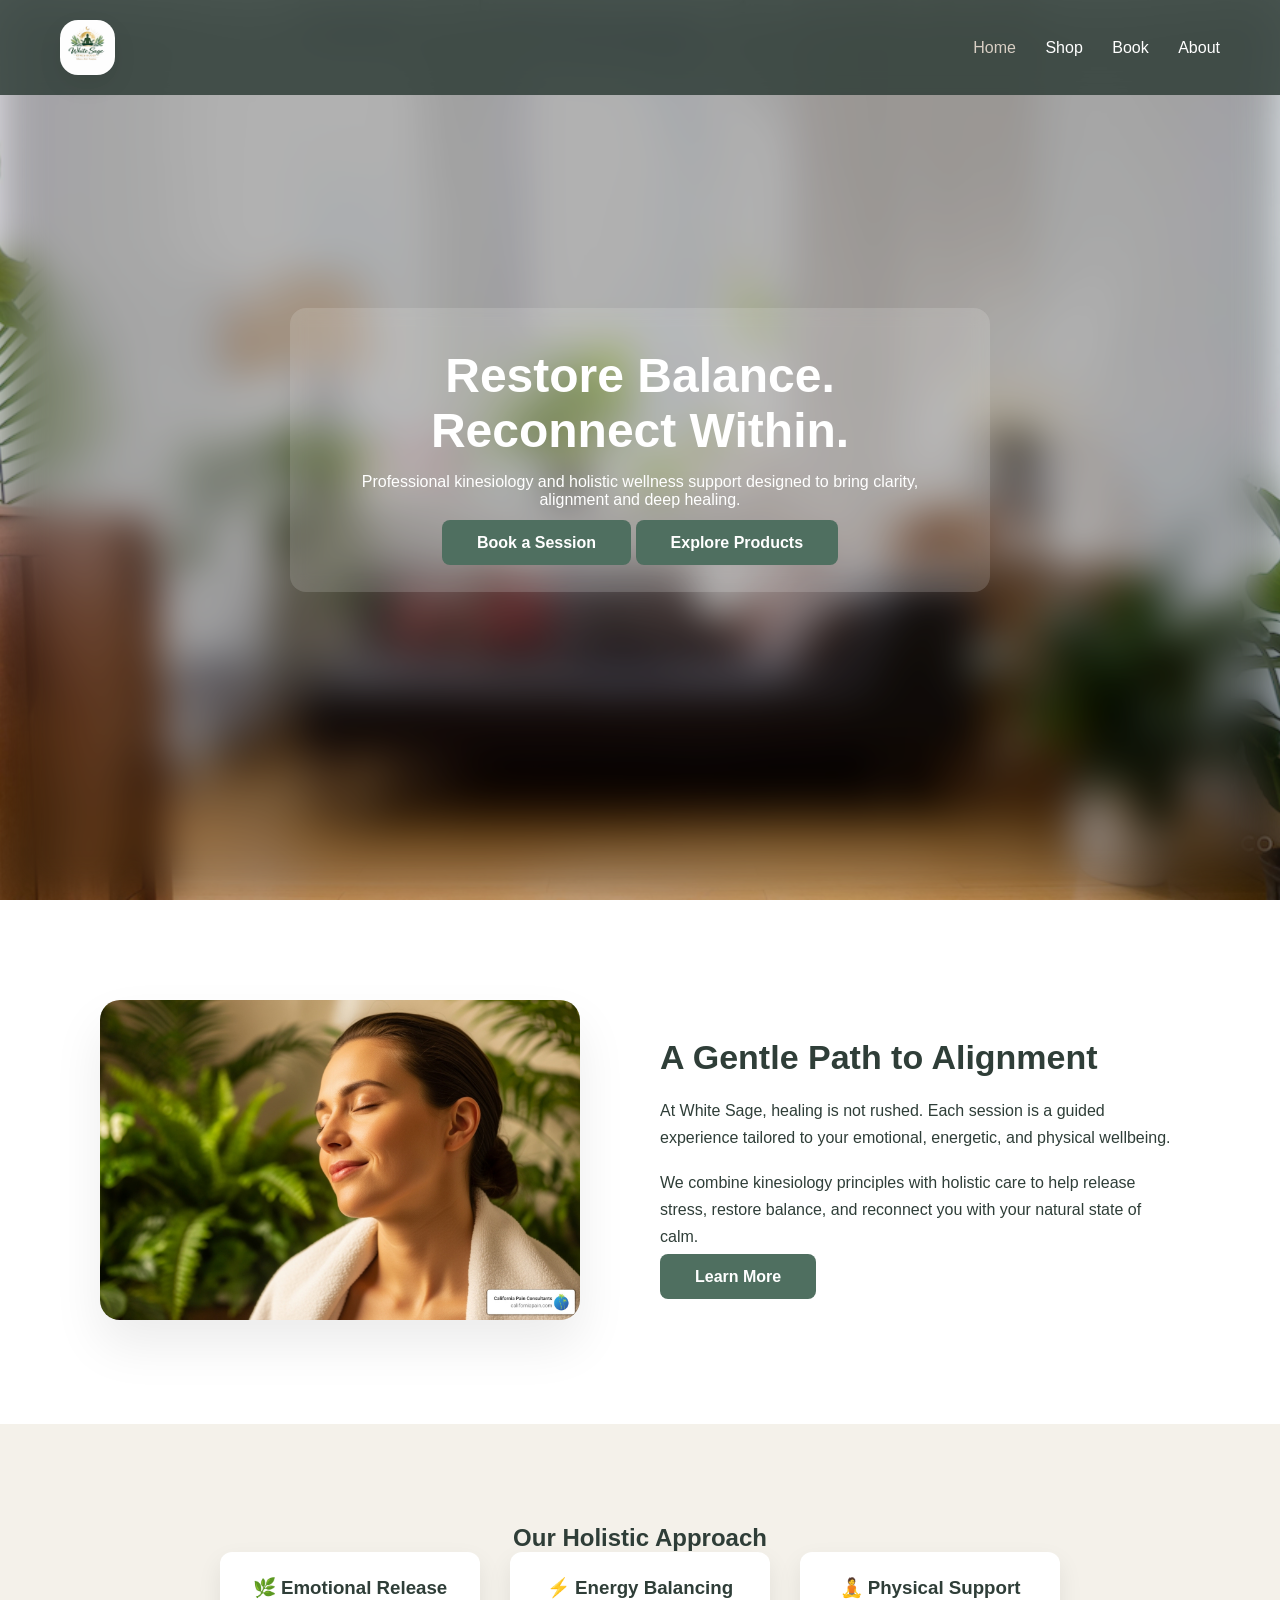
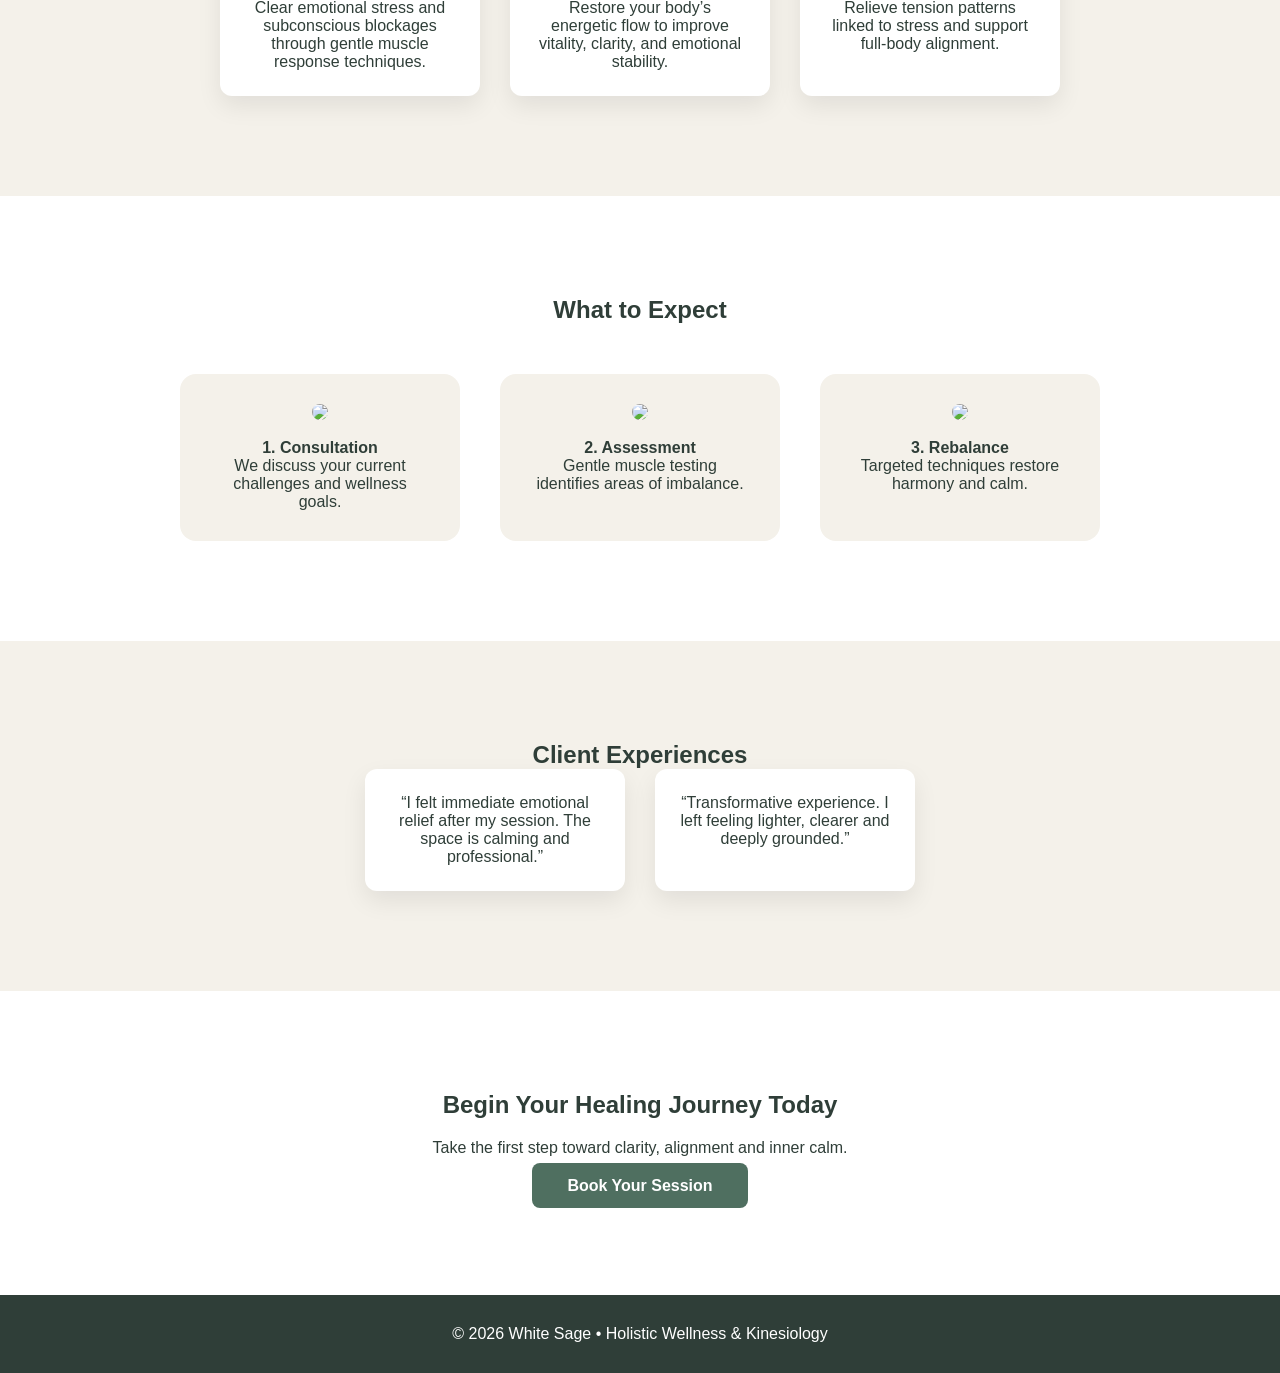
==== index.html @ 61e8ebab "Add files via upload" ====
<!DOCTYPE html>
<html>
<head>
  <title>White Sage</title>
  <link rel="stylesheet" href="styles.css">
</head>
<body>

<header>
  <div class="logo">
    <a href="index.html">
      <img src="logo.png" alt="White Sage Logo">
    </a>
  </div>

  <nav>
    <a href="index.html">Home</a>
    <a href="products.html">Shop</a>
    <a href="booking.html">Book</a>
    <a href="about.html">About</a>
  </nav>
</header>

<!-- HERO -->
<section class="hero-section">
  <div class="hero-content reveal">
    <h1>Restore Balance. Reconnect Within.</h1>
    <p>
      Professional kinesiology and holistic wellness support
      designed to bring clarity, alignment and deep healing.
    </p>
    <a href="booking.html" class="btn">Book a Session</a>
    <a href="products.html" class="btn">Explore Products</a>
  </div>
</section>

<!-- INTRO SPLIT SECTION -->
<section class="section light-section">
  <div class="container about-split reveal">

    <div class="about-image">
  <img src="holistiic.jpg" alt="Holistic Therapy">
</div>

    <div class="about-text">
      <h2>A Gentle Path to Alignment</h2>
      <p>
        At White Sage, healing is not rushed. Each session is a guided experience
        tailored to your emotional, energetic, and physical wellbeing.
      </p>
      <p>
        We combine kinesiology principles with holistic care to help release stress,
        restore balance, and reconnect you with your natural state of calm.
      </p>
      <a href="about.html" class="btn">Learn More</a>
    </div>

  </div>
</section>

<!-- FEATURES -->
<section class="section">
  <div class="container">
    <h2 class="reveal">Our Holistic Approach</h2>

    <div class="features">

      <div class="feature-card reveal">
        <h3>🌿 Emotional Release</h3>
        <p>Clear emotional stress and subconscious blockages through gentle muscle response techniques.</p>
      </div>

      <div class="feature-card reveal">
        <h3>⚡ Energy Balancing</h3>
        <p>Restore your body’s energetic flow to improve vitality, clarity, and emotional stability.</p>
      </div>

      <div class="feature-card reveal">
        <h3>🧘 Physical Support</h3>
        <p>Relieve tension patterns linked to stress and support full-body alignment.</p>
      </div>

    </div>
  </div>
</section>

<!-- PROCESS SECTION -->
<section class="section light-section">
  <div class="container reveal">

    <h2>What to Expect</h2>

    <div class="expect-grid">

      <div class="expect-card">
        <img src="https://cdn-icons-png.flaticon.com/512/2913/2913465.png">
        <h4>1. Consultation</h4>
        <p>We discuss your current challenges and wellness goals.</p>
      </div>

      <div class="expect-card">
        <img src="https://cdn-icons-png.flaticon.com/512/2913/2913604.png">
        <h4>2. Assessment</h4>
        <p>Gentle muscle testing identifies areas of imbalance.</p>
      </div>

      <div class="expect-card">
        <img src="https://cdn-icons-png.flaticon.com/512/2913/2913684.png">
        <h4>3. Rebalance</h4>
        <p>Targeted techniques restore harmony and calm.</p>
      </div>

    </div>

  </div>
</section>

<!-- TESTIMONIALS -->
<section class="section">
  <div class="container">
    <h2 class="reveal">Client Experiences</h2>

    <div class="features">
      <div class="card reveal">
        “I felt immediate emotional relief after my session.
        The space is calming and professional.”
      </div>

      <div class="card reveal">
        “Transformative experience. I left feeling lighter,
        clearer and deeply grounded.”
      </div>
    </div>

  </div>
</section>

<!-- CTA -->
<section class="section light-section">
  <div class="container reveal">
    <h2>Begin Your Healing Journey Today</h2>
    <p style="margin:20px 0;">
      Take the first step toward clarity, alignment and inner calm.
    </p>
    <a href="booking.html" class="btn">Book Your Session</a>
  </div>
</section>

<footer>
  © 2026 White Sage • Holistic Wellness & Kinesiology
</footer>

<script src="script.js"></script>
</body>
</html>
---- styles.css ----
/* ================= RESET ================= */
* {
  margin: 0;
  padding: 0;
  box-sizing: border-box;
}

/* ================= BODY ================= */
body {
  font-family: 'Segoe UI', Arial, sans-serif;
  background: #f4f1ea;
  color: #2f3e38;
  opacity: 0;
  transition: opacity 0.5s ease;
  /* ===== GLOBAL CENTER FIX ===== */
.section,
.booking-hero,
.contact-section {
  display: flex;
  flex-direction: column;
  align-items: center;
  justify-content: center;
  text-align: center;
}
}

body.loaded {
  opacity: 1;
}

/* ================= HEADER ================= */
header {
  display: flex;
  justify-content: space-between;
  align-items: center;
  padding: 20px 60px;
  background: rgba(47, 62, 56, 0.85);
  backdrop-filter: blur(10px);
  color: white;
  position: fixed;
  width: 100%;
  z-index: 1000;
}

.logo img {
  height: 55px;
  width: auto;
  display: block;
  border-radius: 18px;
  box-shadow: 0 10px 25px rgba(0,0,0,0.08);
}

nav a {
  color: white;
  margin-left: 25px;
  text-decoration: none;
  transition: 0.3s ease;
}

nav a:hover {
  color: #d8cfc4;
}

/* ================= HERO SECTION ================= */
.hero-section {
  height: 100vh;
  width: 100%;
  position: relative;
  background: url("hero.png") center/cover no-repeat;
  display: flex;
  justify-content: center;
  align-items: center;
  overflow: hidden;
}

.hero-section::before {
  content: "";
  position: absolute;
  inset: 0;
  backdrop-filter: blur(20px) brightness(0.7);
}

.hero-content {
  position: relative;
  text-align: center;
  z-index: 10;
  color: white;
  max-width: 700px;
  padding: 40px;
  background: rgba(255,255,255,0.15);
  border-radius: 16px;
  backdrop-filter: blur(8px);
}

.hero-content h1 {
  font-size: 48px;
  margin-bottom: 15px;
}

.hero-content p {
  margin-bottom: 25px;
}

/* ================= SECTION ================= */
.section {
  padding: 100px 20px;
  text-align: center;
  background: #f4f1ea;
}

.container {
  max-width: 1100px;
  margin: auto;
}

/* ================= CARDS ================= */
.features {
  display: flex;
  flex-wrap: wrap;
  justify-content: center;
  gap: 30px;
}

.feature-card,
.card {
  background: white;
  padding: 25px;
  border-radius: 12px;
  width: 260px;
  box-shadow: 0 10px 25px rgba(0,0,0,0.08);
  transition: 0.3s ease;
}

.feature-card:hover,
.card:hover {
  transform: translateY(-6px);
}

/* ================= BUTTON ================= */
.btn {
  padding: 14px 35px;
  background: #4f6f60;
  border: none;
  border-radius: 8px;
  font-weight: bold;
  cursor: pointer;
  transition: 0.3s ease;
  text-decoration: none;
  color: white;
}

.btn:hover {
  background: #3e594c;
  transform: scale(1.05);
}

/* ================= REVIEW BOX ================= */
.review-box {
  margin-top: 40px;
  display: flex;
  flex-direction: column;
  gap: 15px;
  max-width: 500px;
  margin-left: auto;
  margin-right: auto;
}

.review-box input,
.review-box textarea {
  padding: 12px;
  border-radius: 6px;
  border: 1px solid #ccc;
}

/* ================= FOOTER ================= */
footer {
  text-align: center;
  padding: 30px;
  background: #2f3e38;
  color: white;
}
/* ================= BOOKING HERO ================= */
.booking-hero {
  padding: 120px 20px 80px 20px;
  text-align: center;
  background: linear-gradient(
    rgba(79,111,96,0.85),
    rgba(79,111,96,0.85)
  );
  color: white;
}

.booking-hero h1 {
  font-size: 42px;
  margin-bottom: 15px;
}

.booking-hero p {
  font-size: 18px;
  opacity: 0.9;
}

/* ================= BOOKING CARD ================= */
.booking-card {
  max-width: 600px;
  margin: auto;
  background: white;
  padding: 50px;
  border-radius: 20px;
  box-shadow: 0 25px 50px rgba(0,0,0,0.08);
  transform: translateY(-40px);
  animation: floatUp 0.8s ease forwards;
}

/* ================= FORM INPUTS ================= */
/* ================= CLEAN BOOKING FORM ================= */

.booking-form {
  display: flex;
  flex-direction: column;
  gap: 20px;
  margin-top: 30px;
}

.booking-form input,
.booking-form textarea {
  width: 100%;
  padding: 16px;
  border-radius: 12px;
  border: 1px solid #ddd;
  font-size: 15px;
  font-family: inherit;
  background: #f9f9f7;
  transition: all 0.3s ease;
}

.booking-form input:focus,
.booking-form textarea:focus {
  border-color: #4f6f60;
  background: #ffffff;
  outline: none;
  box-shadow: 0 0 0 3px rgba(79,111,96,0.15);
}

.booking-form textarea {
  resize: none;
}

.booking-form .btn {
  margin-top: 10px;
  width: 100%;
  padding: 16px;
  border-radius: 12px;
  font-size: 16px;
}
}

/* ================= FLOAT ANIMATION ================= */
@keyframes floatUp {
  from {
    opacity: 0;
    transform: translateY(20px);
  }
  to {
    opacity: 1;
    transform: translateY(-40px);
  }
}

/* ================= SHOP HERO WITH BLUR IMAGE ================= */
.shop-hero {
  position: relative;
  height: 60vh;
  display: flex;
  justify-content: center;
  align-items: center;
  text-align: center;
  color: white;
  overflow: hidden;
}

/* Background image layer */
.shop-hero::before {
  content: "";
  position: absolute;
  inset: 0;
  background: url("hero.png") center/cover no-repeat;
  filter: blur(12px);
  transform: scale(1.1);
  z-index: 0;
}

/* Dark overlay */
.shop-hero::after {
  content: "";
  position: absolute;
  inset: 0;
  background: rgba(47,62,56,0.7);
  z-index: 1;
}

/* Content layer */
.shop-hero h1,
.shop-hero p {
  position: relative;
  z-index: 2;
}

/* ================= SHOP SECTION ================= */
.shop-section {
  padding: 100px 20px;
  background: #f4f1ea;
}

.shop-container {
  max-width: 1200px;
  margin: auto;
}

/* ================= GRID ================= */
.shop-grid {
  display: grid;
  grid-template-columns: repeat(auto-fit, minmax(260px, 1fr));
  gap: 40px;
}

/* ================= PRODUCT CARD ================= */
.product-card {
  position: relative;
  overflow: hidden;
  border-radius: 20px;
  box-shadow: 0 20px 40px rgba(0,0,0,0.08);
  cursor: pointer;
}

.product-card img {
  width: 100%;
  height: 320px;
  object-fit: cover;
  transition: 0.4s ease;
}

/* Hover Zoom */
.product-card:hover img {
  transform: scale(1.1);
}

/* Overlay */
.product-overlay {
  position: absolute;
  inset: 0;
  background: rgba(47,62,56,0.85);
  color: white;
  display: flex;
  flex-direction: column;
  justify-content: center;
  align-items: center;
  opacity: 0;
  transition: 0.4s ease;
  text-align: center;
  padding: 20px;
}

.product-card:hover .product-overlay {
  opacity: 1;
}
/* ================= PRODUCT PAGE ================= */

.breadcrumb {
  margin: 120px 0 20px 60px;
  font-size: 14px;
  color: #777;
}

.breadcrumb a {
  color: #4f6f60;
  text-decoration: none;
}

.product-wrapper {
  padding: 40px 20px 80px 20px;
  display: flex;
  justify-content: center;
}

.product-container {
  display: flex;
  gap: 80px;
  background: white;
  padding: 60px;
  border-radius: 24px;
  box-shadow: 0 30px 60px rgba(0,0,0,0.08);
  max-width: 1100px;
  width: 100%;
  align-items: center;
}

.product-image img {
  width: 420px;
  border-radius: 20px;
  cursor: pointer;
  box-shadow: 0 20px 50px rgba(0,0,0,0.15);
  transition: 0.4s ease;
}

.product-image img:hover {
  transform: scale(1.05);
}

.product-info {
  max-width: 450px;
}

.product-info h1 {
  font-size: 38px;
  margin-bottom: 10px;
}

.rating {
  margin-bottom: 15px;
  color: #c2a65a;
  font-size: 18px;
}

.price {
  font-size: 30px;
  font-weight: 600;
  color: #4f6f60;
  margin: 20px 0;
}

.stock {
  margin-bottom: 15px;
  font-weight: 600;
}

.in-stock {
  color: #2e7d32;
}

.product-description {
  margin: 15px 0;
  line-height: 1.6;
}

.product-benefits {
  margin-top: 15px;
  line-height: 1.8;
  list-style: none;
  padding: 0;
}

.quantity {
  margin-top: 20px;
}

.quantity input {
  margin-left: 10px;
  padding: 10px;
  width: 70px;
  border-radius: 8px;
  border: 1px solid #ccc;
  text-align: center;
}

.trust-badges {
  margin-top: 25px;
  display: flex;
  flex-wrap: wrap;
  gap: 15px;
  font-size: 14px;
  color: #4f6f60;
}

.reviews-section {
  max-width: 1000px;
  margin: 100px auto;
  text-align: center;
}

.review-card {
  text-align: left;
  max-width: 600px;
  margin: 20px auto;
  background: white;
  padding: 25px;
  border-radius: 12px;
  box-shadow: 0 10px 25px rgba(0,0,0,0.05);
}

.related-products {
  max-width: 1100px;
  margin: 80px auto;
  text-align: center;
}

.related-grid {
  display: flex;
  gap: 30px;
  justify-content: center;
}

.related-item {
  background: white;
  padding: 20px;
  border-radius: 12px;
  width: 200px;
  text-align: center;
  transition: 0.3s ease;
  box-shadow: 0 10px 25px rgba(0,0,0,0.05);
}

.related-item:hover {
  transform: translateY(-6px);
}

.related-item img {
  width: 100%;
  height: 150px;
  object-fit: cover;
  border-radius: 10px;
  margin-bottom: 10px;
}

.image-modal {
  display: none;
  position: fixed;
  inset: 0;
  background: rgba(0,0,0,0.8);
  justify-content: center;
  align-items: center;
}

.image-modal img {
  max-width: 80%;
  border-radius: 20px;
}

/* SCROLL REVEAL */
.reveal {
  opacity: 0;
  transform: translateY(40px);
  transition: all 0.8s ease;
}

.reveal.active {
  opacity: 1;
  transform: translateY(0);
}

@media (max-width: 900px) {
  .product-container {
    flex-direction: column;
    text-align: center;
  }

  .related-grid {
    flex-direction: column;
    align-items: center;
  }

  .breadcrumb {
    margin-left: 20px;
  }
}
/* ================= NAV HOVER HIGHLIGHT ================= */

nav a {
  position: relative;
  padding-bottom: 4px;
}

nav a::after {
  content: "";
  position: absolute;
  left: 0;
  bottom: 0;
  width: 0%;
  height: 2px;
  background: #d8cfc4;
  transition: width 0.3s ease;
}

nav a:hover::after {
  width: 100%;
}

nav a.active {
  color: #d8cfc4;
}

/* ================= BOOKING INTRO ================= */

.booking-intro {
  display: flex;
  align-items: center;
  gap: 60px;
  max-width: 1100px;
}

.booking-image img {
  width: 100%;
  max-width: 500px;
  border-radius: 20px;
  box-shadow: 0 20px 40px rgba(0,0,0,0.08);
}

.booking-text {
  max-width: 500px;
  text-align: left;
}

.booking-text h2 {
  margin-bottom: 15px;
  font-size: 32px;
}

.booking-text p {
  margin-bottom: 15px;
  line-height: 1.6;
}

/* ================= LIGHT SECTION ================= */

.light-section {
  background: #ffffff;
}

/* ================= EXPECT GRID ================= */

.expect-grid {
  margin-top: 50px;
  display: flex;
  gap: 40px;
  justify-content: center;
  flex-wrap: wrap;
}

.expect-card {
  background: #f4f1ea;
  padding: 30px;
  border-radius: 16px;
  width: 280px;
  text-align: center;
  transition: 0.3s ease;
}

.expect-card img {
  width: 60px;
  margin-bottom: 15px;
  border-radius: 12px;
}

.expect-card:hover {
  transform: translateY(-6px);
  box-shadow: 0 15px 35px rgba(0,0,0,0.08);
}

/* ================= RESPONSIVE ================= */

@media (max-width: 900px) {
  .booking-intro {
    flex-direction: column;
    text-align: center;
  }

  .booking-text {
    text-align: center;
  }
}
/* ================= BOOKING FORM CLEAN ================= */

.booking-form {
  display: flex;
  flex-direction: column;
  gap: 20px;
  margin-top: 30px;
}

.booking-form input,
.booking-form textarea {
  width: 100%;
  padding: 16px;
  border-radius: 12px;
  border: 1px solid #ddd;
  font-size: 15px;
  font-family: inherit;
  background: #f9f9f7;
  transition: 0.3s ease;
}

.booking-form input:focus,
.booking-form textarea:focus {
  border-color: #4f6f60;
  background: #ffffff;
  outline: none;
  box-shadow: 0 0 0 3px rgba(79,111,96,0.15);
}

.booking-form textarea {
  resize: none;
}

.booking-form .btn {
  width: 100%;
  padding: 16px;
  border-radius: 12px;
  font-size: 16px;
}

.booking-success {
  margin-top: 25px;
  padding: 18px;
  border-radius: 12px;
  background: #4f6f60;
  color: white;
  font-weight: 500;
  display: none;
  animation: fadeIn 0.4s ease forwards;
}

@keyframes fadeIn {
  from { opacity: 0; transform: translateY(10px); }
  to { opacity: 1; transform: translateY(0); }
}

/* GPU Smoothness Boost */
img,
.booking-card,
.expect-card {
  will-change: transform;
  transform: translateZ(0);
}
/* ================= ABOUT HERO ================= */

.about-hero {
  padding: 160px 20px 100px 20px;
  text-align: center;
  background: linear-gradient(
    rgba(79,111,96,0.85),
    rgba(79,111,96,0.85)
  );
  color: white;
}

.about-hero h1 {
  font-size: 46px;
  margin-bottom: 20px;
}

.about-hero p {
  max-width: 700px;
  margin: auto;
  font-size: 18px;
  opacity: 0.95;
}

/* ================= SPLIT LAYOUT ================= */

.about-split {
  display: flex;
  align-items: center;
  gap: 80px;
}

.about-split.reverse {
  flex-direction: row-reverse;
}

.about-image img {
  width: 100%;
  max-width: 480px;
  border-radius: 20px;
  box-shadow: 0 25px 50px rgba(0,0,0,0.08);
  transition: 0.4s ease;
}

.about-image img:hover {
  transform: scale(1.03);
}

.about-text {
  max-width: 520px;
  text-align: left;
}

.about-text h2 {
  font-size: 34px;
  margin-bottom: 20px;
}

.about-text p {
  margin-bottom: 18px;
  line-height: 1.7;
}

/* ================= VALUES ================= */

.values-intro {
  max-width: 700px;
  margin: 20px auto 50px auto;
  line-height: 1.6;
  opacity: 0.8;
}

/* ================= RESPONSIVE ================= */

@media (max-width: 900px) {
  .about-split {
    flex-direction: column;
    text-align: center;
  }

  .about-split.reverse {
    flex-direction: column;
  }

  .about-text {
    text-align: center;
  }
}

/* ================= BACK BUTTON ================= */

.back-button {
  position: fixed;
  top: 100px;
  left: 40px;
  display: flex;
  align-items: center;
  gap: 8px;
  text-decoration: none;
  padding: 10px 18px;
  border-radius: 30px;
  background: rgba(79,111,96,0.1);
  color: #4f6f60;
  font-weight: 500;
  font-size: 14px;
  backdrop-filter: blur(8px);
  transition: all 0.3s ease;
  z-index: 999;
}

.back-button:hover {
  background: #4f6f60;
  color: white;
  transform: translateX(-4px);
}

.back-arrow {
  font-size: 16px;
  transition: transform 0.3s ease;
}

.back-button:hover .back-arrow {
  transform: translateX(-3px);
}
/* ================= CART HERO ================= */

.cart-hero {
  padding: 160px 20px 60px 20px;
  text-align: center;
  background: linear-gradient(
    rgba(79,111,96,0.85),
    rgba(79,111,96,0.85)
  );
  color: white;
}

.cart-hero h1 {
  font-size: 42px;
  margin-bottom: 10px;
}

.cart-hero p {
  opacity: 0.9;
}

/* ================= CART SECTION ================= */

.cart-section {
  padding: 80px 20px;
  background: #f4f1ea;
}

.cart-container {
  max-width: 1100px;
  margin: auto;
  display: flex;
  gap: 50px;
  align-items: flex-start;
}

/* ================= CART ITEMS ================= */

.cart-items {
  flex: 2;
  display: flex;
  flex-direction: column;
  gap: 25px;
}

.cart-item {
  display: flex;
  gap: 20px;
  background: white;
  padding: 25px;
  border-radius: 20px;
  box-shadow: 0 20px 40px rgba(0,0,0,0.06);
  align-items: center;
  transition: 0.3s ease;
}

.cart-item:hover {
  transform: translateY(-4px);
}

.cart-item img {
  width: 100px;
  height: 100px;
  object-fit: cover;
  border-radius: 14px;
}

.cart-item-info {
  flex: 1;
}

.cart-item-info h4 {
  margin-bottom: 8px;
  font-size: 18px;
}

.cart-item-info p {
  font-size: 14px;
  opacity: 0.7;
}

.cart-price {
  font-weight: 600;
  color: #4f6f60;
  font-size: 18px;
}

/* ================= SUMMARY ================= */

.cart-summary {
  flex: 1;
  background: white;
  padding: 35px;
  border-radius: 24px;
  box-shadow: 0 25px 50px rgba(0,0,0,0.08);
  position: sticky;
  top: 120px;
}

.cart-summary h3 {
  margin-bottom: 25px;
  font-size: 20px;
}

.summary-line {
  display: flex;
  justify-content: space-between;
  margin-bottom: 25px;
  font-size: 16px;
}

.checkout-btn {
  width: 100%;
  padding: 16px;
  border-radius: 12px;
  font-size: 16px;
}

/* ================= EMPTY CART ================= */

.empty-cart {
  text-align: center;
  padding: 60px;
  background: white;
  border-radius: 20px;
  box-shadow: 0 20px 40px rgba(0,0,0,0.06);
}

/* ================= RESPONSIVE ================= */

@media (max-width: 900px) {
  .cart-container {
    flex-direction: column;
  }

  .cart-summary {
    position: relative;
    top: 0;
  }
}

/* ================= FLOATING CART BUTTON ================= */

.floating-cart {
  position: fixed;
  bottom: 30px;
  right: 30px;
  width: 65px;
  height: 65px;
  background: #4f6f60;
  color: white;
  border-radius: 50%;
  display: flex;
  align-items: center;
  justify-content: center;
  font-size: 26px;
  text-decoration: none;
  box-shadow: 0 20px 40px rgba(0,0,0,0.15);
  transition: all 0.3s ease;
  z-index: 1000;
}

.floating-cart:hover {
  transform: translateY(-4px) scale(1.05);
  background: #3e594c;
}

.floating-count {
  position: absolute;
  top: -6px;
  right: -6px;
  background: white;
  color: #4f6f60;
  font-size: 12px;
  font-weight: bold;
  padding: 4px 7px;
  border-radius: 20px;
  box-shadow: 0 5px 15px rgba(0,0,0,0.15);
}
/* ================= CART CONTROLS ================= */

.cart-quantity-controls {
  display: flex;
  align-items: center;
  gap: 12px;
  margin: 12px 0;
}

.qty-btn {
  width: 32px;
  height: 32px;
  border-radius: 8px;
  border: none;
  background: #4f6f60;
  color: white;
  font-size: 18px;
  cursor: pointer;
  transition: 0.2s ease;
}

.qty-btn:hover {
  background: #3e594c;
}

.remove-btn {
  margin-top: 8px;
  background: none;
  border: none;
  color: #a94442;
  font-size: 14px;
  cursor: pointer;
}

.remove-btn:hover {
  text-decoration: underline;
}

.product-actions {
  display: flex;
  gap: 10px;
  justify-content: center;
}
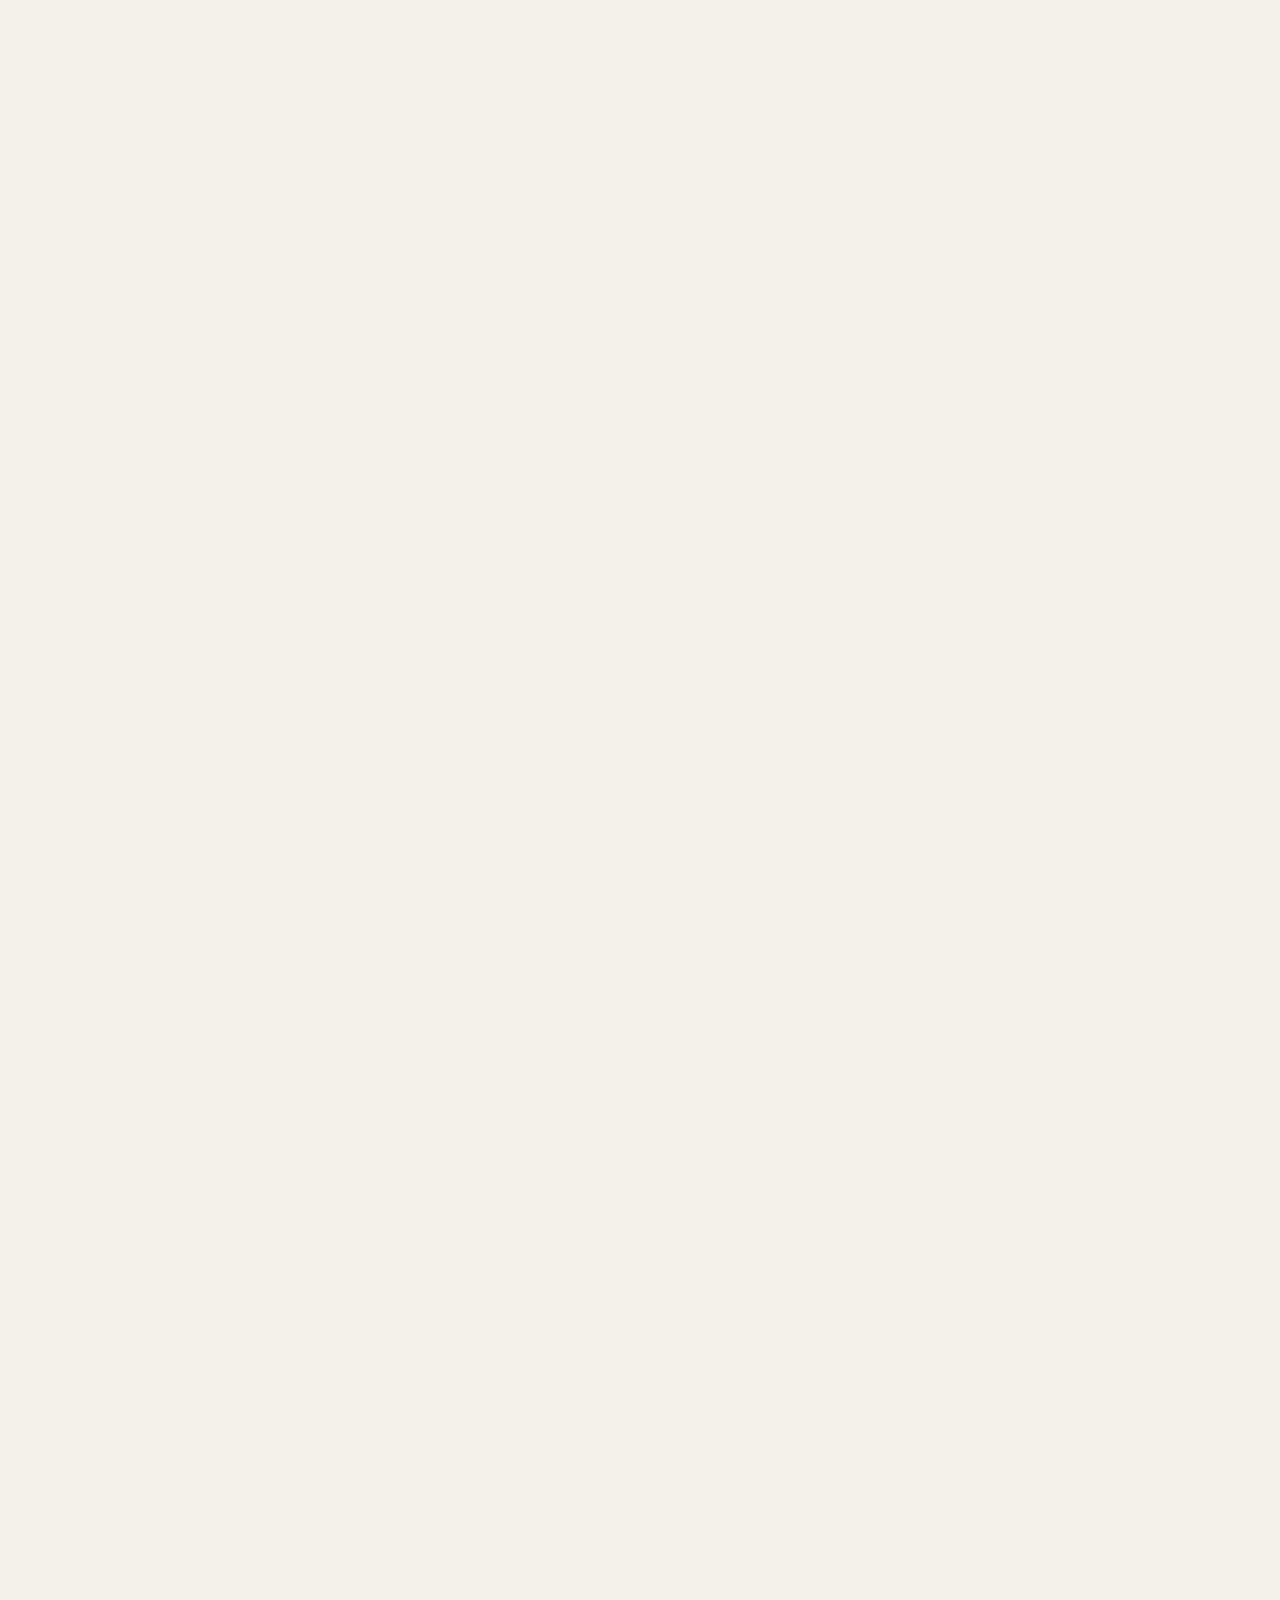
==== commit b2b47ae2: "Update index.html" ====
--- a/index.html
+++ b/index.html
@@ -1,155 +1,236 @@
 <!DOCTYPE html>
-<html>
+<html lang="en">
 <head>
-  <title>White Sage</title>
-  <link rel="stylesheet" href="styles.css">
+  <meta charset="UTF-8">
+  <meta name="viewport" content="width=device-width, initial-scale=1.0">
+  <title>White Sage | Holistic Wellness & Apothecary</title>
+  <style>
+    * { margin: 0; padding: 0; box-sizing: border-box; }
+    :root {
+      --base: #F4F1EA;
+      --depth: #2F3E38;
+      --action: #4F6F60;
+      --gold: #C2A65A;
+    }
+
+    body {
+      font-family: 'Segoe UI', Arial, sans-serif;
+      background: var(--base);
+      color: var(--depth);
+      line-height: 1.6;
+      opacity: 0;
+      transition: opacity 1.2s ease-in-out;
+    }
+    body.loaded { opacity: 1; }
+
+    /* ================= NAVIGATION ================= */
+    header {
+      display: flex; justify-content: space-between; align-items: center;
+      padding: 15px 60px; background: var(--depth);
+      color: white; position: fixed; width: 100%; top: 0; z-index: 2000;
+    }
+    .logo img { height: 50px; }
+    nav a { color: white; text-decoration: none; margin-left: 25px; font-weight: 500; font-size: 0.9rem; transition: 0.3s; }
+    nav a:hover { color: var(--gold); }
+
+    /* ================= HERO SECTION ================= */
+    .hero-section {
+      height: 100vh;
+      background: linear-gradient(rgba(47, 62, 56, 0.6), rgba(47, 62, 56, 0.6)), 
+                  url('StoreFront.png') center/cover no-repeat;
+      display: flex; align-items: center; justify-content: center; color: white; text-align: center;
+    }
+    .hero-content h1 { 
+      font-size: clamp(2.5rem, 8vw, 4.5rem); 
+      letter-spacing: 12px; 
+      font-weight: 300; 
+      text-transform: uppercase;
+      margin-bottom: 20px;
+    }
+
+    .btn {
+      display: inline-block; padding: 15px 35px; background: var(--action);
+      color: white; text-decoration: none; border-radius: 2px; font-weight: 600; 
+      transition: 0.3s; text-transform: uppercase; letter-spacing: 2px; font-size: 0.8rem;
+      border: none; cursor: pointer;
+    }
+    .btn:hover { background: var(--gold); transform: translateY(-2px); }
+    .btn-outline { background: transparent; border: 1px solid white; margin-left: 10px; }
+
+    /* ================= SECTIONS ================= */
+    .shop-preview { background: #E8E5DC; padding: 100px 20px; }
+    .jewelry-preview { background: #F4F1EA; padding: 100px 20px; }
+    
+    .shop-container { max-width: 1100px; margin: 0 auto; display: flex; align-items: center; gap: 60px; text-align: left; }
+    .shop-text { flex: 1; }
+    .shop-image { flex: 1; border-radius: 2px; border: 1px solid var(--gold); padding: 10px; background: white; }
+    .shop-image img { width: 100%; display: block; border-radius: 2px; }
+
+    /* ================= FOOTER ================= */
+    footer { background: var(--depth); color: #E8E5DC; padding: 80px 60px 40px; border-top: 5px solid var(--gold); }
+    .footer-grid { display: grid; grid-template-columns: repeat(auto-fit, minmax(250px, 1fr)); gap: 60px; max-width: 1200px; margin: 0 auto; }
+    .footer-col h3 { color: var(--gold); letter-spacing: 3px; text-transform: uppercase; margin-bottom: 25px; font-weight: 400; }
+    .footer-form input, .footer-form textarea { width: 100%; padding: 12px; margin-bottom: 10px; border: 1px solid #4F6F60; background: #3b4d45; color: white; border-radius: 2px; font-family: inherit; }
+    
+    .reveal { opacity: 0; transform: translateY(30px); transition: 0.8s; }
+    .reveal.active { opacity: 1; transform: translateY(0); }
+
+    /* ================= MOBILE RESPONSIVE ================= */
+    @media (max-width: 768px) {
+      header { padding: 15px 20px; flex-direction: column; text-align: center; }
+      nav { margin-top: 15px; }
+      nav a { margin: 0 10px; font-size: 0.8rem; }
+      .hero-content h1 { font-size: 2.5rem; letter-spacing: 4px; }
+      .shop-container { flex-direction: column; text-align: center; gap: 30px; }
+      .jewelry-preview .shop-container { flex-direction: column-reverse; }
+      footer { padding: 40px 20px; }
+    }
+  </style>
 </head>
 <body>
 
 <header>
-  <div class="logo">
-    <a href="index.html">
-      <img src="logo.png" alt="White Sage Logo">
-    </a>
-  </div>
-
+  <div class="logo"><a href="index.html"><img src="logo.png" alt="White Sage Logo"></a></div>
   <nav>
     <a href="index.html">Home</a>
+    <a href="about.html">About</a>
     <a href="products.html">Shop</a>
     <a href="booking.html">Book</a>
-    <a href="about.html">About</a>
+    <a href="StellaVjewelry.html">Stella V</a>
   </nav>
 </header>
 
-<!-- HERO -->
 <section class="hero-section">
   <div class="hero-content reveal">
-    <h1>Restore Balance. Reconnect Within.</h1>
-    <p>
-      Professional kinesiology and holistic wellness support
-      designed to bring clarity, alignment and deep healing.
-    </p>
-    <a href="booking.html" class="btn">Book a Session</a>
-    <a href="products.html" class="btn">Explore Products</a>
+    <h1>White Sage</h1>
+    <p>Guided by 15 years of expertise in specialized Kinesiology.</p>
+    <div style="margin-top:20px;">
+        <a href="booking.html" class="btn">Book a Session</a>
+        <a href="about.html" class="btn btn-outline">About Us</a>
+    </div>
   </div>
 </section>
 
-<!-- INTRO SPLIT SECTION -->
-<section class="section light-section">
-  <div class="container about-split reveal">
-
-    <div class="about-image">
-  <img src="holistiic.jpg" alt="Holistic Therapy">
-</div>
-
-    <div class="about-text">
-      <h2>A Gentle Path to Alignment</h2>
-      <p>
-        At White Sage, healing is not rushed. Each session is a guided experience
-        tailored to your emotional, energetic, and physical wellbeing.
-      </p>
-      <p>
-        We combine kinesiology principles with holistic care to help release stress,
-        restore balance, and reconnect you with your natural state of calm.
-      </p>
-      <a href="about.html" class="btn">Learn More</a>
-    </div>
-
+<section class="shop-preview">
+  <div class="shop-container">
+    <div class="shop-text reveal">
+      <h2>The Apothecary</h2>
+      <p>Discover our collection of high-vibration crystals and hand-blended herbal teas curated to support your holistic lifestyle.</p>
+      <a href="products.html" class="btn" style="margin-top:20px;">Shop Collection</a>
+    </div>
+    <div class="shop-image reveal">
+      <img src="https://images.unsplash.com/photo-1596464716127-f2a82984de30?q=80&w=800&auto=format&fit=crop" alt="Apothecary">
+    </div>
   </div>
 </section>
 
-<!-- FEATURES -->
-<section class="section">
-  <div class="container">
-    <h2 class="reveal">Our Holistic Approach</h2>
-
-    <div class="features">
-
-      <div class="feature-card reveal">
-        <h3>🌿 Emotional Release</h3>
-        <p>Clear emotional stress and subconscious blockages through gentle muscle response techniques.</p>
-      </div>
-
-      <div class="feature-card reveal">
-        <h3>⚡ Energy Balancing</h3>
-        <p>Restore your body’s energetic flow to improve vitality, clarity, and emotional stability.</p>
-      </div>
-
-      <div class="feature-card reveal">
-        <h3>🧘 Physical Support</h3>
-        <p>Relieve tension patterns linked to stress and support full-body alignment.</p>
-      </div>
-
+<section class="jewelry-preview">
+  <div class="shop-container">
+    <div class="shop-image reveal">
+      <img src="https://images.unsplash.com/photo-1515562141207-7a88fb7ce338?q=80&w=800&auto=format&fit=crop" alt="Stella V Jewelry">
+    </div>
+    <div class="shop-text reveal">
+      <h2>Stella V Jewelry</h2>
+      <p>Handcrafted adornments inspired by celestial beauty and earth’s raw elements. Designed to resonate with your personal energy.</p>
+      <a href="StellaVjewelry.html" class="btn" style="margin-top:20px;">Explore Stella V</a>
     </div>
   </div>
 </section>
 
-<!-- PROCESS SECTION -->
-<section class="section light-section">
-  <div class="container reveal">
-
-    <h2>What to Expect</h2>
-
-    <div class="expect-grid">
-
-      <div class="expect-card">
-        <img src="https://cdn-icons-png.flaticon.com/512/2913/2913465.png">
-        <h4>1. Consultation</h4>
-        <p>We discuss your current challenges and wellness goals.</p>
-      </div>
-
-      <div class="expect-card">
-        <img src="https://cdn-icons-png.flaticon.com/512/2913/2913604.png">
-        <h4>2. Assessment</h4>
-        <p>Gentle muscle testing identifies areas of imbalance.</p>
-      </div>
-
-      <div class="expect-card">
-        <img src="https://cdn-icons-png.flaticon.com/512/2913/2913684.png">
-        <h4>3. Rebalance</h4>
-        <p>Targeted techniques restore harmony and calm.</p>
-      </div>
-
-    </div>
-
-  </div>
-</section>
-
-<!-- TESTIMONIALS -->
-<section class="section">
-  <div class="container">
-    <h2 class="reveal">Client Experiences</h2>
-
-    <div class="features">
-      <div class="card reveal">
-        “I felt immediate emotional relief after my session.
-        The space is calming and professional.”
-      </div>
-
-      <div class="card reveal">
-        “Transformative experience. I left feeling lighter,
-        clearer and deeply grounded.”
-      </div>
-    </div>
-
-  </div>
-</section>
-
-<!-- CTA -->
-<section class="section light-section">
-  <div class="container reveal">
-    <h2>Begin Your Healing Journey Today</h2>
-    <p style="margin:20px 0;">
-      Take the first step toward clarity, alignment and inner calm.
-    </p>
-    <a href="booking.html" class="btn">Book Your Session</a>
-  </div>
-</section>
-
 <footer>
-  © 2026 White Sage • Holistic Wellness & Kinesiology
+  <div class="footer-grid reveal">
+    <div class="footer-col">
+      <h3>About Us</h3>
+      <p>White Sage is a sanctuary led by Catherine Elizabeth van Heerden, bridging 15 years of neurological science and holistic healing.</p>
+      <a href="about.html" style="color: var(--gold); text-decoration: none; font-size: 0.9rem;">Read Our Story →</a>
+    </div>
+    <div class="footer-col">
+      <h3>Contact Us</h3>
+      <form class="footer-form" id="footerSupportForm">
+        <input type="text" id="supp_name" placeholder="Name" required>
+        <input type="email" id="supp_email" placeholder="Email" required>
+        <textarea id="supp_message" placeholder="Message" rows="3" required></textarea>
+        <button type="submit" id="supp_btn" class="btn" style="width: 100%;">Send Message</button>
+      </form>
+    </div>
+    <div class="footer-col">
+      <h3>Legal</h3>
+      <nav style="display:flex; flex-direction:column; gap:10px;">
+        <a href="#" style="color:#b7c0bc; text-decoration:none; font-size: 0.9rem;">Terms & Conditions</a>
+        <a href="#" style="color:#b7c0bc; text-decoration:none; font-size: 0.9rem;">Privacy Policy</a>
+      </nav>
+    </div>
+  </div>
 </footer>
 
-<script src="script.js"></script>
+<script src="https://www.gstatic.com/firebasejs/9.22.0/firebase-app-compat.js"></script>
+<script src="https://www.gstatic.com/firebasejs/9.22.0/firebase-firestore-compat.js"></script>
+
+<script>
+  // FIREBASE CONFIG
+  const firebaseConfig = {
+    apiKey: "AIzaSyCQ4Jyw8phk9wFBx1j504GwYHkwP1D_tpI",
+    authDomain: "whitesage.firebaseapp.com",
+    projectId: "whitesage",
+    storageBucket: "whitesage.firebasestorage.app",
+    messagingSenderId: "1021734987429",
+    appId: "1:1021734987429:web:481545a5479d5fffb88f4c"
+  };
+  firebase.initializeApp(firebaseConfig);
+  const db = firebase.firestore();
+
+  // Support Form Logic
+  document.getElementById('footerSupportForm').addEventListener('submit', (e) => {
+    e.preventDefault();
+    const btn = document.getElementById('supp_btn');
+    btn.innerText = "Sending...";
+    db.collection("support").add({
+      name: document.getElementById('supp_name').value,
+      email: document.getElementById('supp_email').value,
+      message: document.getElementById('supp_message').value,
+      status: 'new',
+      timestamp: firebase.firestore.FieldValue.serverTimestamp()
+    }).then(() => {
+      btn.innerText = "Message Sent!";
+      document.getElementById('footerSupportForm').reset();
+      setTimeout(() => { btn.innerText = "Send Message"; }, 3000);
+    });
+  });
+
+  // ANALYTICS TRACKING
+  const trackEvent = (action, label) => {
+    if (!sessionStorage.getItem('view_id')) {
+        sessionStorage.setItem('view_id', Math.random().toString(36).substring(7));
+    }
+    db.collection("analytics").add({
+      action: action,
+      label: label,
+      timestamp: firebase.firestore.FieldValue.serverTimestamp(),
+      sessionId: sessionStorage.getItem('view_id')
+    });
+  };
+
+  window.addEventListener('load', () => { 
+    document.body.classList.add('loaded'); 
+    reveal(); 
+    trackEvent('page_view', 'Home Page');
+  });
+
+  function reveal() {
+    var reveals = document.querySelectorAll(".reveal");
+    for (var i = 0; i < reveals.length; i++) {
+      var windowHeight = window.innerHeight;
+      var elementTop = reveals[i].getBoundingClientRect().top;
+      if (elementTop < windowHeight - 100) reveals[i].classList.add("active");
+    }
+  }
+  window.addEventListener("scroll", reveal);
+
+  document.querySelectorAll('.btn').forEach(btn => {
+    btn.addEventListener('click', (e) => {
+      trackEvent('click', e.target.innerText);
+    });
+  });
+</script>
 </body>
-</html>+</html>
